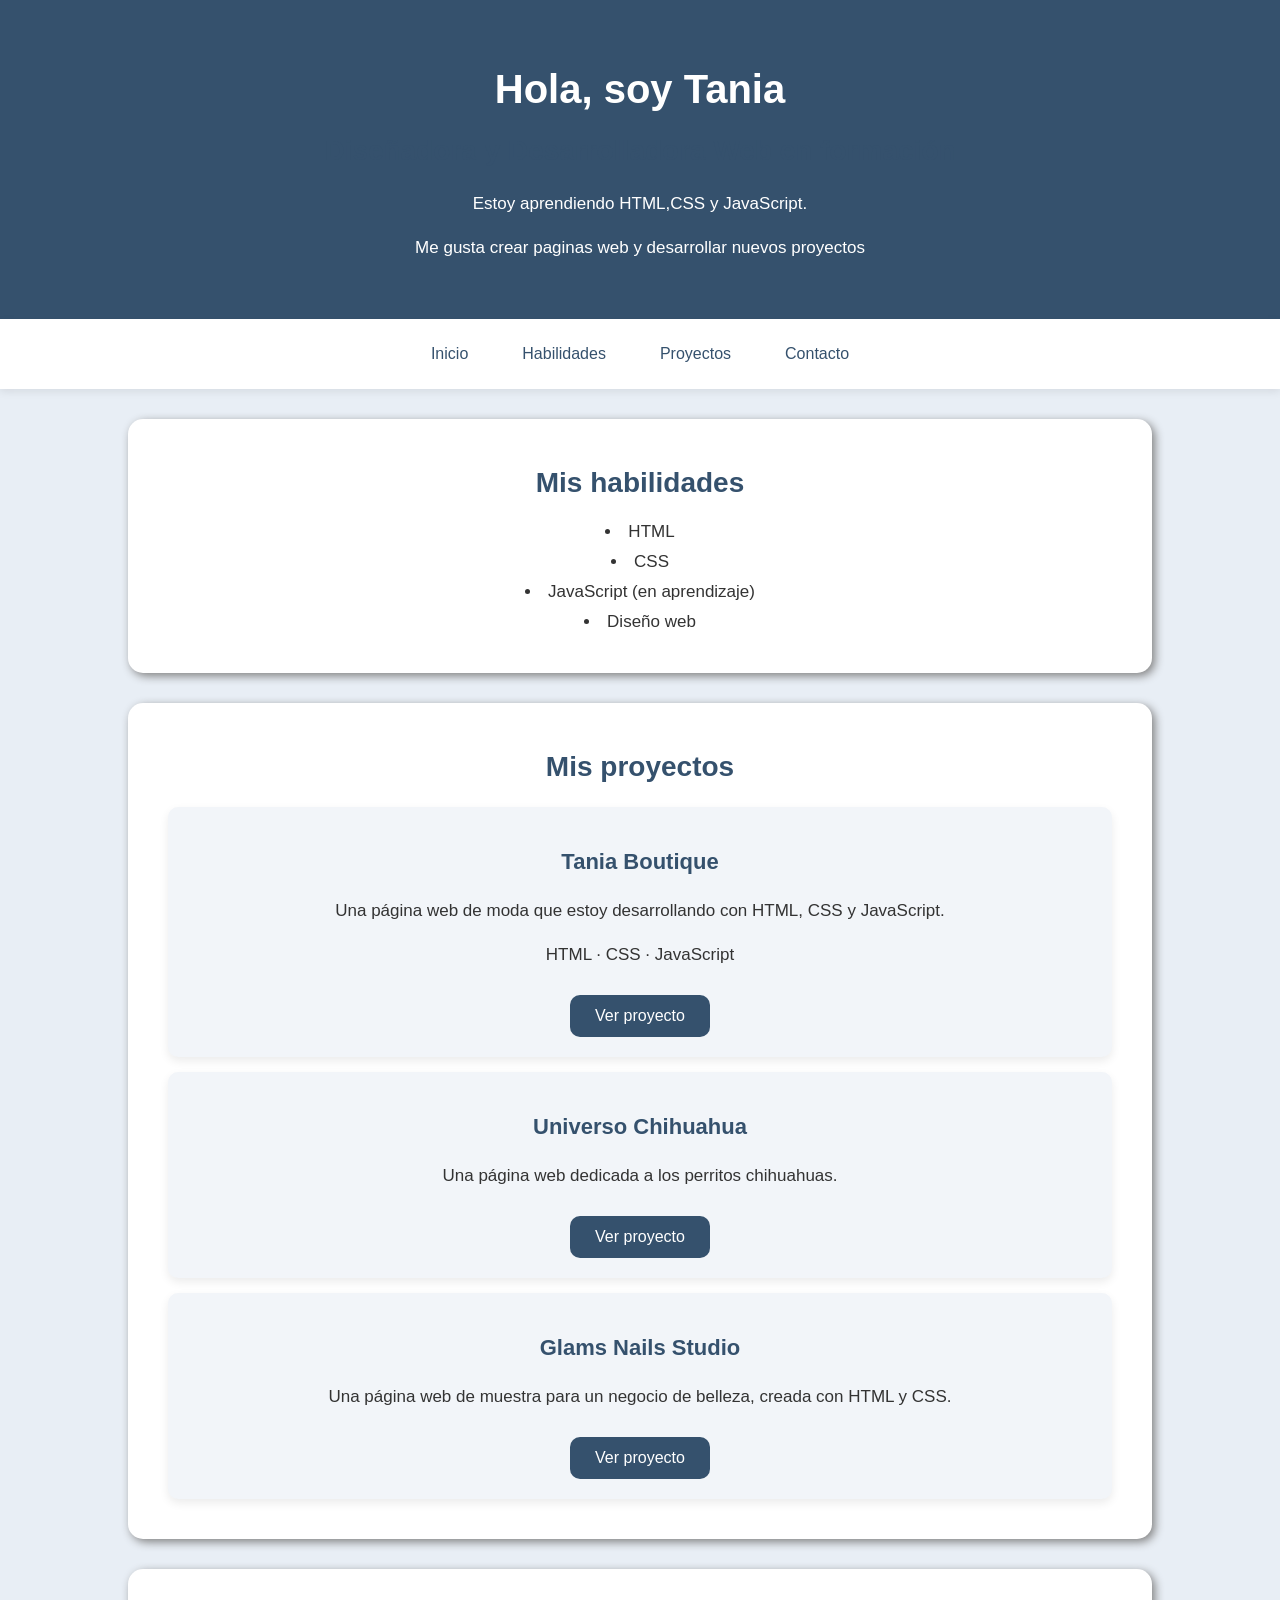
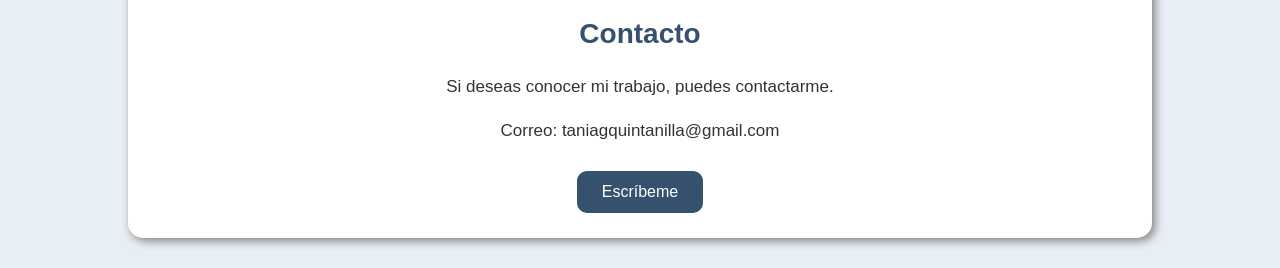
==== index.html @ bbeb6862 "Add files via upload Subir portafolio de Tania" ====
<!DOCTYPE html>
<html lang="es">
<head>
    <meta charset="UTF-8">
    <meta name="viewport" content="width=device-width, initial-scale=1.0">
    <title>Portafolio de Tania</title>
    <link rel="stylesheet" href="style.css">
</head>
<body>
<header id="inicio">
  <h1>Hola, soy Tania</h1>
  <h2>Diseñadora y Desarrolladora Web en formación</h2>
  <p>Estoy aprendiendo HTML,CSS y JavaScript.</p>
  <p>Me gusta crear paginas web y desarrollar nuevos proyectos</p>
</header>

<nav>
    <a href="#inicio">Inicio</a>
    <a href="#habilidades">Habilidades</a>
    <a href="#proyectos">Proyectos</a>
    <a href="#contacto">Contacto</a>
</nav> 

<section id="habilidades">
    <h2>Mis habilidades</h2>
    <ul>
        <li>HTML</li>
        <li>CSS</li>
        <li>JavaScript (en aprendizaje)</li>
        <li>Diseño web</li>
    </ul>
</section>
<section id="proyectos">
    <h2>Mis proyectos</h2>

    <article>
    <h3>Tania Boutique</h3>
    <p>Una página web de moda que estoy desarrollando con HTML, CSS y JavaScript.</p>
    <p>HTML · CSS · JavaScript</p>
   <a href="PROYECTOS/TANIA BOUTIQUE 👙👗👖👚👡/index.html">Ver proyecto</a>
</article>

    <article>
        <h3>Universo Chihuahua</h3>
        <p>Una página web dedicada a los perritos chihuahuas.</p>
      <a href="Universo Chihuahua/index.html">Ver proyecto</a>
      

        </article> 

<article>
    <h3>Glams Nails Studio</h3>
    <p>Una página web de muestra para un negocio de belleza, creada con HTML y CSS.</p>
    <a href="Glams Nails Studio/index.html">Ver proyecto</a>

</article>

    </section>
<section id="contacto">
    <h2>Contacto</h2>   
<p> Si deseas conocer mi trabajo, puedes contactarme.</p>
<p>Correo: taniagquintanilla@gmail.com </p>
<a href="mailto:taniagquintanilla@gmail.com">Escríbeme</a>
</section>
</body>
</html>
---- style.css ----
* {
    box-sizing: border-box;
}
        body{
            background-color: #E8EEF5;
            font-family: Arial, sans-serif;
            color: #333;
            text-align: center;
            margin: 0;
        }
      header {
    background-color: #35516D;
    color: white;
    padding: 40px;
}  
h1 {
    font-size: 40px;
    margin-bottom: 10px;
}
section {
    background-color: white;
    margin: 30px auto;
    padding: 25px;
    width: 80%;
    border-radius: 15px;
    box-shadow: 3px 3px 10px gray;
}
ul {
    list-style-position: inside;
    padding: 0;
}
h2 {
    color:#35516D;
    font-size: 28px;
}
p {
    font-size: 17px;
    line-height: 1.6;
}
li {
    margin: 10px 0;
    font-size: 17px;
}
h3 {
    color: #35516D;
    font-size: 22px;
}
article {
    background-color: #F2F5F9;
    padding: 20px;
    margin: 15px;
    border-radius: 10px;
    box-shadow: 0 4px 10px rgba(0, 0, 0, 0.08);
}
article {
    transition: transform 0.3s, box-shadow 0.3s;
}

article:hover {
    transform: translateY(-5px);
    box-shadow: 0 8px 18px rgba(0, 0, 0, 0.15);
}
@media (max-width: 600px) {
    section {
        width: 95%;
    }

    h1 {
        font-size: 30px;
    }

    header {
        padding: 25px;
    }
}
a {
    display: inline-block;
    background-color: #35516D;
    color: white;
    padding: 12px 25px;
    text-decoration: none;
    border-radius: 10px;
    margin-top: 10px;
    transition: 0.3s; 
}
a:hover {
    background-color: #587B9E;
    color: white;
    opacity: 1;
    transform: translateY(-3px);
}
img {
    width: 100%;
    max-width: 500px;
    height: auto;
    border-radius: 10px;
    margin-top: 10px;
}
.boton-contacto {
    display: inline-block;
    background-color: #35516D;
    color: white;
    padding: 12px 25px;
    text-decoration: none;
    border-radius: 10px;
    transition: 0.3s;
}

.boton-contacto:hover {
    background-color: #587B9E;
    transform: translateY(-3px);
}
nav {
    background-color: #FFFFFF;
    padding: 18px;
    display: flex;
    justify-content: center;
    gap: 30px;
    box-shadow: 0 3px 8px rgba(0, 0, 0, 0.08);
}
nav a {
    background-color: transparent;
    color: #35516D;
    padding: 8px 12px;
    margin-top: 0;
}

nav a:hover {
    background-color: #E8EEF5;
    color: #35516D;
}
html {
    scroll-behavior: smooth;
}
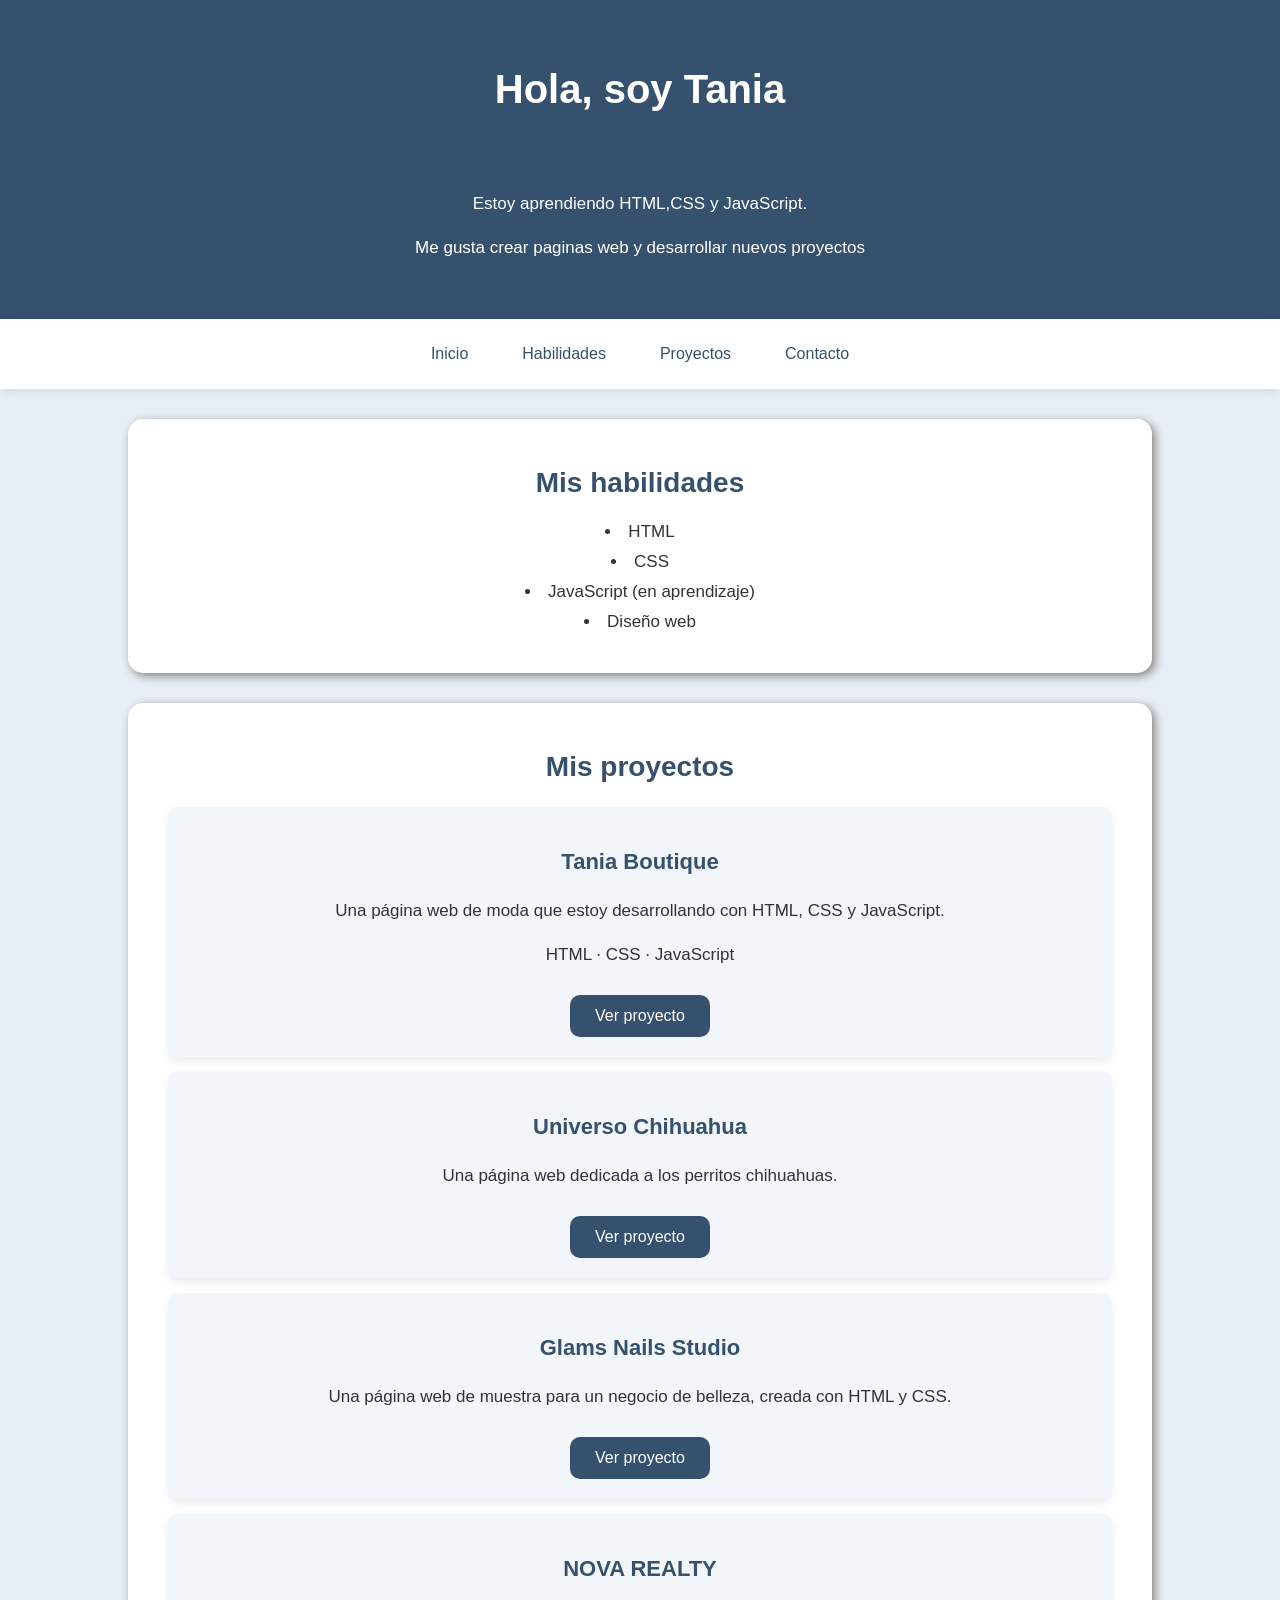
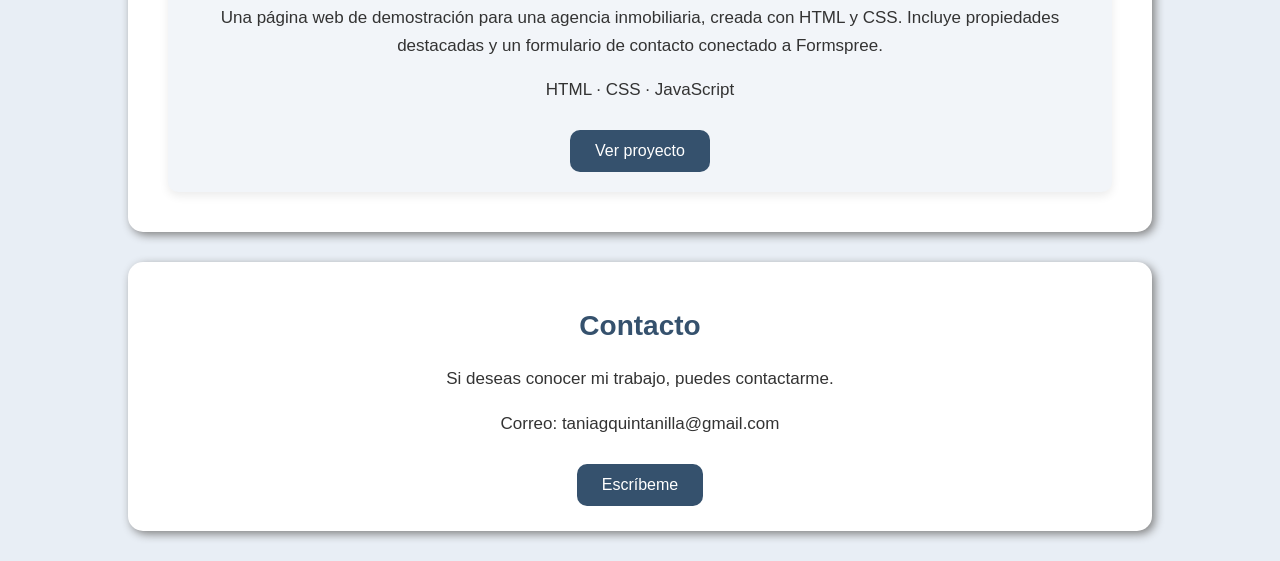
==== commit 0b2f0227: "Update index.html with new project and links Added a new project section for NOVA REALTY and updated" ====
--- a/index.html
+++ b/index.html
@@ -55,6 +55,13 @@
 
 </article>
 
+<article>
+    <h3>NOVA REALTY</h3>
+    <p>Una página web de demostración para una agencia inmobiliaria, creada con HTML y CSS. Incluye propiedades destacadas y un formulario de contacto conectado a Formspree.</p>
+    <p>HTML · CSS · JavaScript</p>
+    <a href="./Nova-realty/">Ver proyecto</a>
+</article>
+
     </section>
 <section id="contacto">
     <h2>Contacto</h2>   
@@ -63,4 +70,4 @@
 <a href="mailto:taniagquintanilla@gmail.com">Escríbeme</a>
 </section>
 </body>
-</html>+</html>
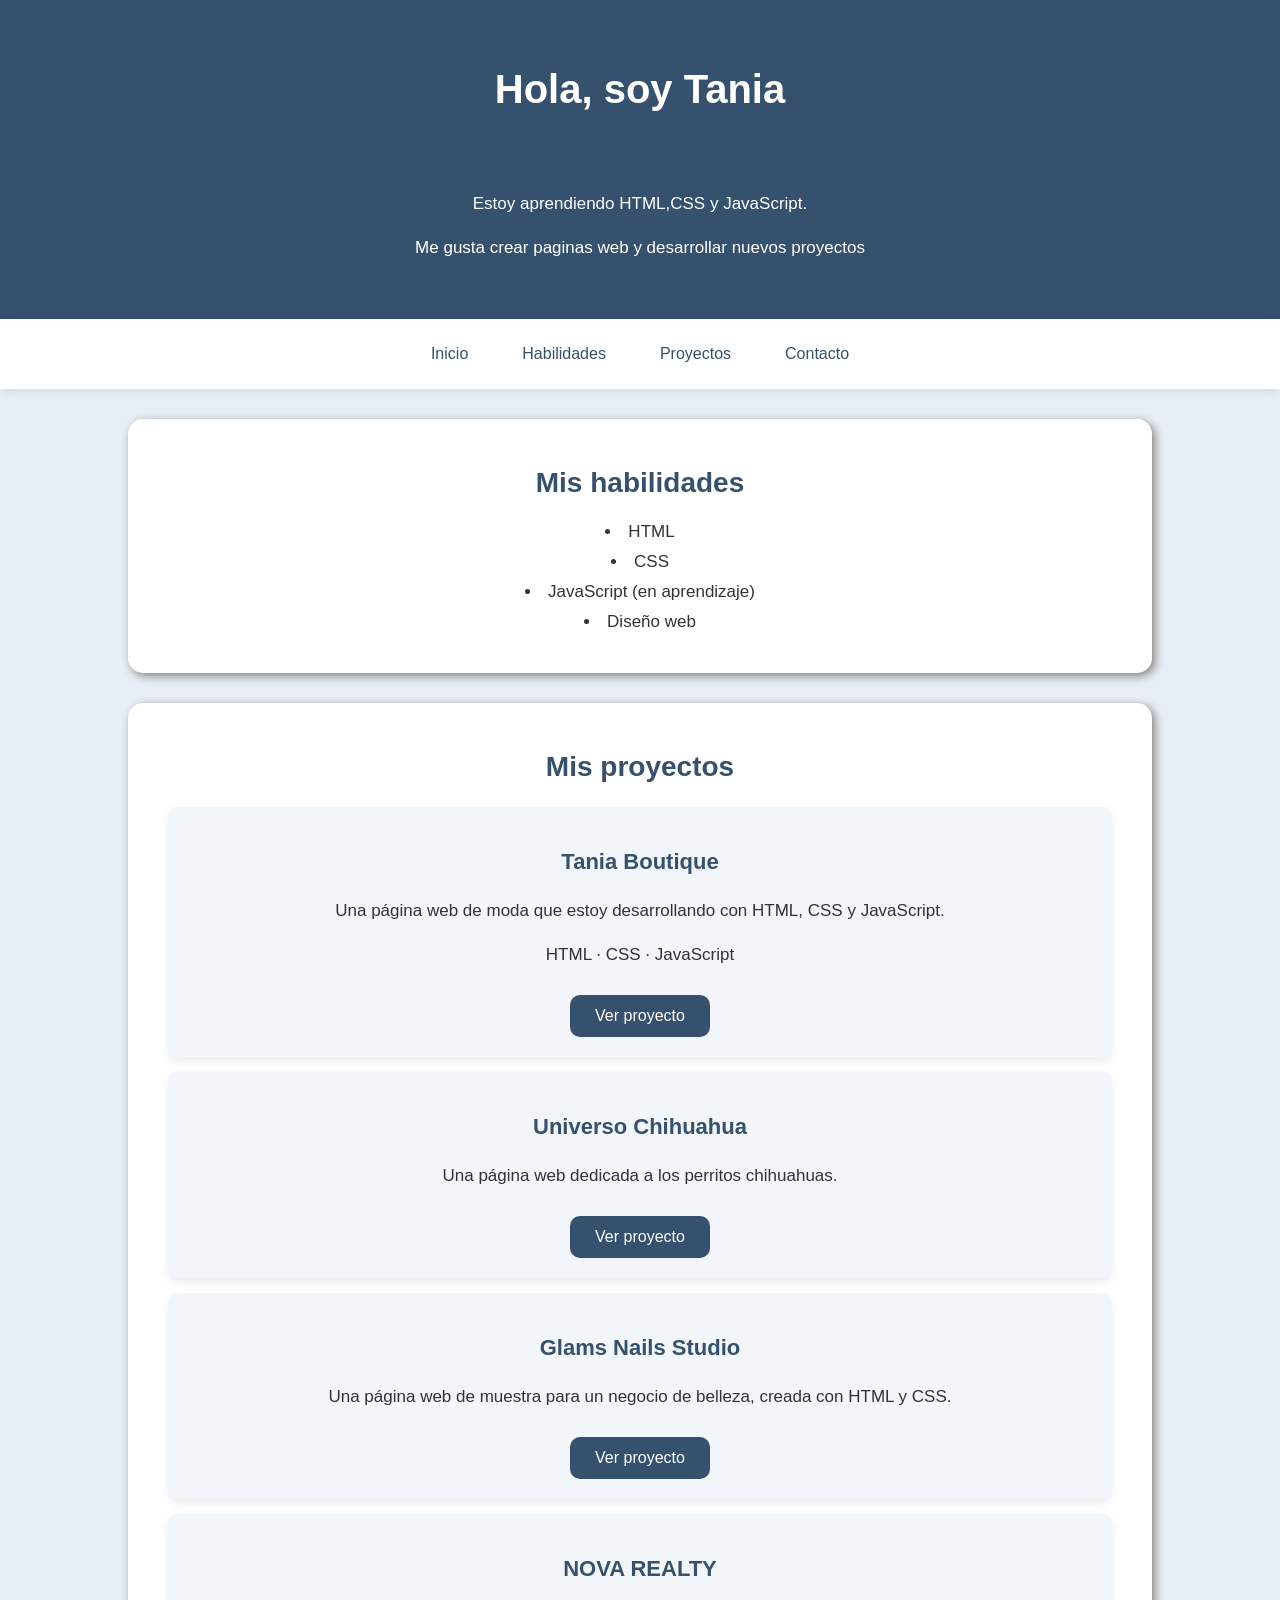
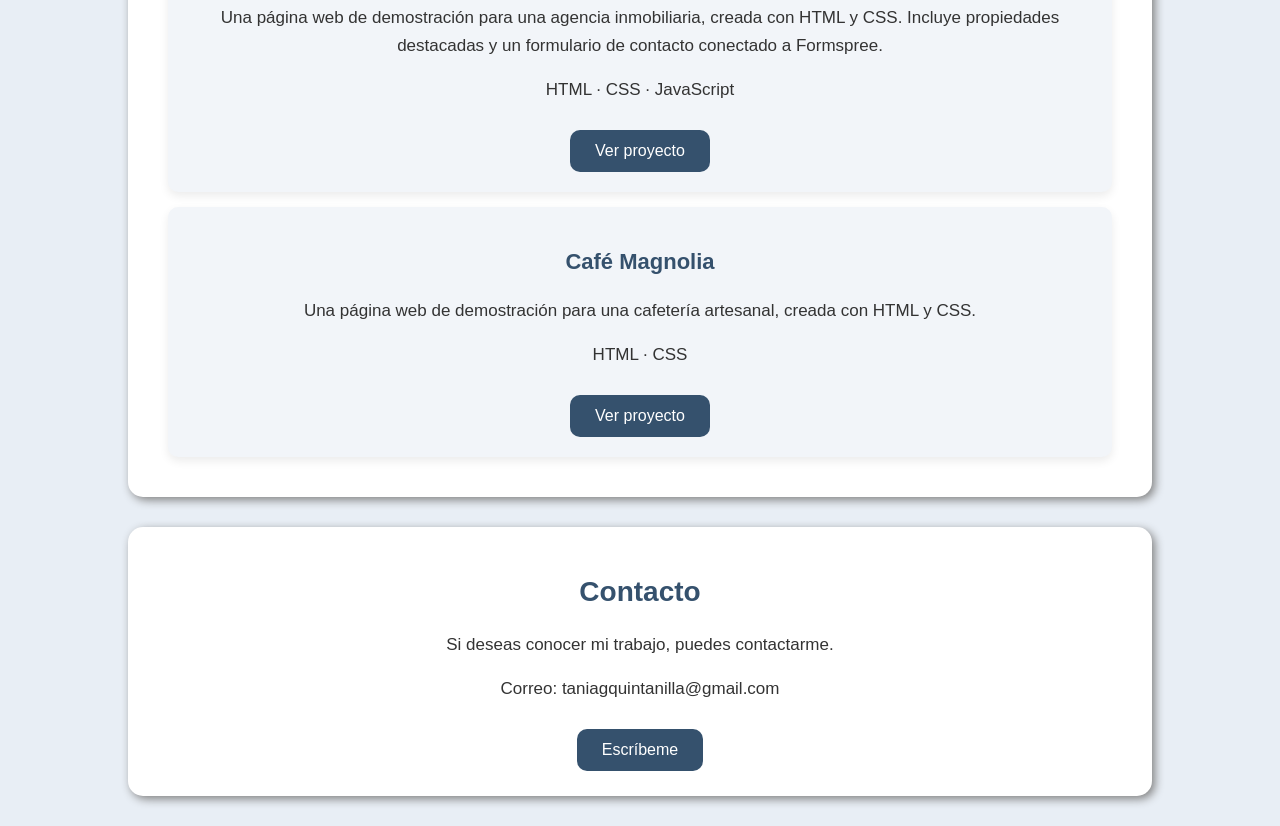
==== commit 5ec26968: "Update index.html" ====
--- a/index.html
+++ b/index.html
@@ -37,22 +37,20 @@
     <h3>Tania Boutique</h3>
     <p>Una página web de moda que estoy desarrollando con HTML, CSS y JavaScript.</p>
     <p>HTML · CSS · JavaScript</p>
-   <a href="PROYECTOS/TANIA BOUTIQUE 👙👗👖👚👡/index.html">Ver proyecto</a>
+  <a href="./tania%20boutique/">Ver proyecto</a>
 </article>
 
     <article>
         <h3>Universo Chihuahua</h3>
         <p>Una página web dedicada a los perritos chihuahuas.</p>
-      <a href="Universo Chihuahua/index.html">Ver proyecto</a>
-      
+         <a href="./universo-chihuahua/">Ver proyecto</a>
 
         </article> 
 
 <article>
     <h3>Glams Nails Studio</h3>
     <p>Una página web de muestra para un negocio de belleza, creada con HTML y CSS.</p>
-    <a href="Glams Nails Studio/index.html">Ver proyecto</a>
-
+   <a href="./glams-nails-studio/index.html">Ver proyecto</a>
 </article>
 
 <article>
@@ -61,7 +59,12 @@
     <p>HTML · CSS · JavaScript</p>
     <a href="./Nova-realty/">Ver proyecto</a>
 </article>
-
+<article>
+    <h3>Café Magnolia</h3>
+    <p>Una página web de demostración para una cafetería artesanal, creada con HTML y CSS.</p>
+    <p>HTML · CSS</p>
+    <a href="./cafe-magnolia/">Ver proyecto</a>
+</article>
     </section>
 <section id="contacto">
     <h2>Contacto</h2>   
